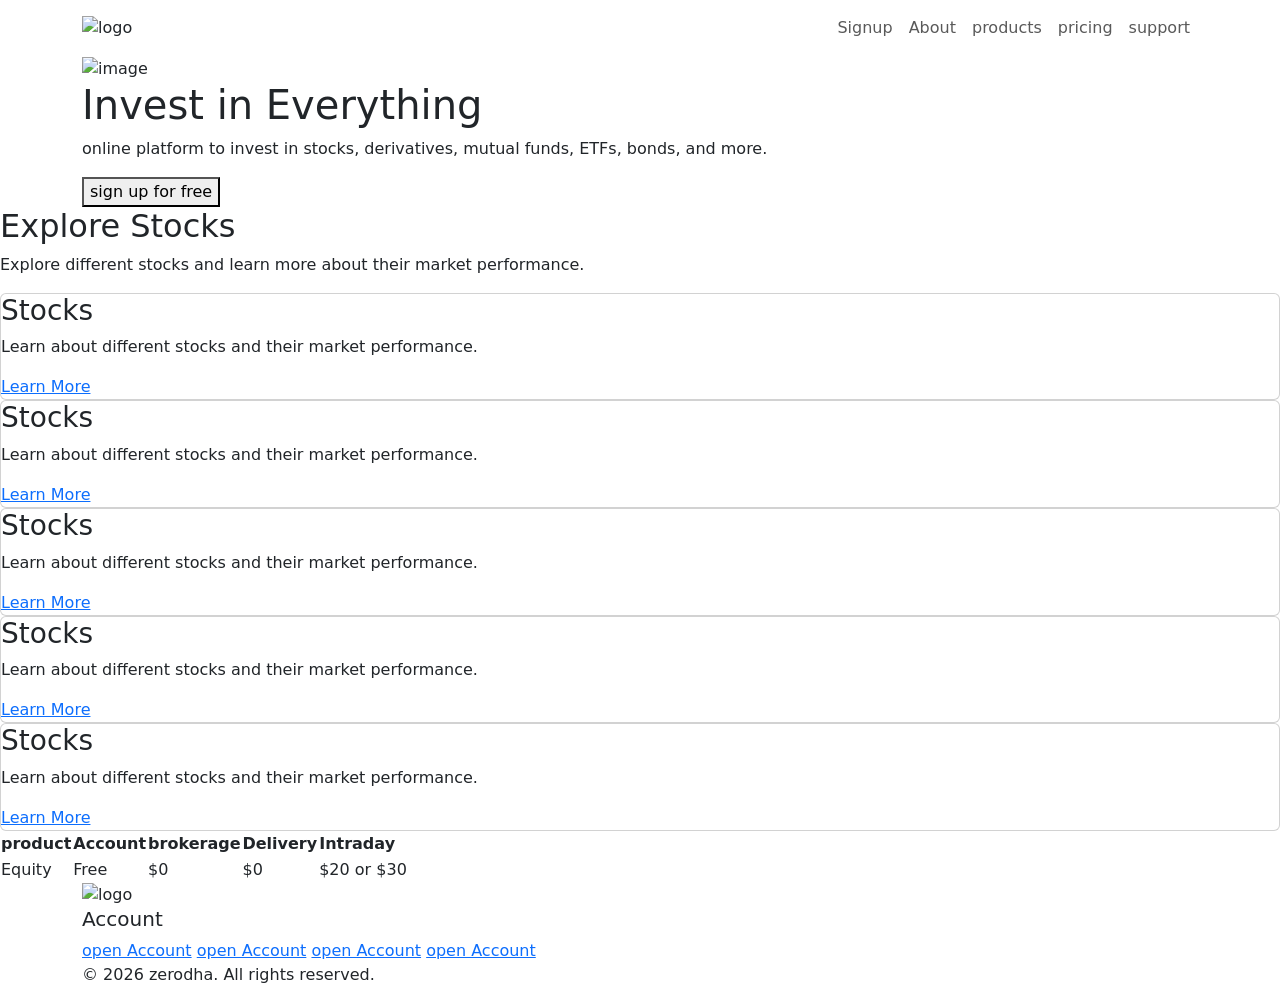
==== index.html @ df23a9e9 "Update and rename Asrar.html to index.html" ====
<!DOCTYPE html>
<html lang="en">
<head>
    <meta charset="UTF-8">
    <meta name="viewport" content="width=device-width, initial-scale=1.0">
    <title>zerodha</title>
    <link rel="stylesheet" href="style.css">
    <link href="https://cdn.jsdelivr.net/npm/bootstrap@5.3.8/dist/css/bootstrap.min.css" rel="stylesheet" integrity="sha384-sRIl4kxILFvY47J16cr9ZwB07vP4J8+LH7qKQnuqkuIAvNWLzeN8tE5YBujZqJLB" crossorigin="anonymous">
</head>
<body>
    <nav class="navbar navbar-expand-lg navbar-light navbar-custom">
        <div class="container">
            <img src="https://zerodha.com/static/images/logo.svg" alt="logo" class="logo">
        
        <button class="navbar-toggler"
        type="button"
        data-bs-toggle="collapse"
        data-bs-target="#navbarMenu">
            <span class="navbar-toggle-icon"></span>                
        </button>
        <div class="navbar-nav ms-auto">
            <a href="#" class="nav-link">Signup</a>
            <a href="#" class="nav-link">About</a>
            <a href="#" class="nav-link">products</a>
            <a href="#" class="nav-link">pricing</a>
            <a href="#" class="nav-link">support</a>
        </div>
    </nav>

    <main>
        <section class="hero">
            <div class="container">
                <img src="https://zerodha.com/static/images/landing.svg" alt="image" class="hero-image">
                <h1 class="hero-title"> Invest in Everything</h1>
                <p class="hero-para">
                    online platform to invest in stocks, derivatives, mutual funds, ETFs, bonds, and more.
                </p>
                <button class="signup">
                    sign up for free
                </button>
            </div>
            </div>
        </section>
        <section class="products">

    <h2 class="section-title">Explore Stocks</h2>

    <p class="section-para">
        Explore different stocks and learn more about their market performance.
    </p>

    <div class="product-grid">

        <div class="card">
            <h3>Stocks</h3>
            <p>Learn about different stocks and their market performance.</p>
            <a href="#" class="card-link">Learn More</a>
        </div>
        <div class="card">
            <h3>Stocks</h3>
            <p>Learn about different stocks and their market performance.</p>
            <a href="#" class="card-link">Learn More</a>
        </div>
        <div class="card">
            <h3>Stocks</h3>
            <p>Learn about different stocks and their market performance.</p>
            <a href="#" class="card-link">Learn More</a>
        </div>
        <div class="card">
            <h3>Stocks</h3>
            <p>Learn about different stocks and their market performance.</p>
            <a href="#" class="card-link">Learn More</a>
        </div>
        <div class="card">
            <h3>Stocks</h3>
            <p>Learn about different stocks and their market performance.</p>
            <a href="#" class="card-link">Learn More</a>
        </div>
    </div>

</section>
    <div class="table-container">
        <table class="pricing-table">
            <thead>
                <tr>
                    <th> product</th>
                    <th>Account</th>
                    <th>brokerage</th>
                    <th>Delivery</th>
                    <th>Intraday</th> 
                </tr>
            </thead>
            <tbody>
                <tr>
                    <td>Equity</td>
                    <td>Free</td>
                    <td>$0</td>
                    <td> $0 </td>
                    <td> $20 or $30 </td>
                </tr>
            </tbody>
        </table>
    </div>
</section>
                </div>
            </div>
        </section>

    </main>
<footer  class="footer"> 
    <div class="container">
        <div class="footer-content">
            <img src="https://zerodha.com/static/images/logo.svg" alt="logo" class="footer">
        </div>
        <div>
            <h5>Account</h5>
            <a href="#">open Account</a>
            <a href="#">open Account</a>
            <a href="#">open Account</a>
            <a href="#">open Account</a>
        </div>

        <div class="copyright">
            <p>&copy; 2026 zerodha. All rights reserved.</p>

        </div>
    </div>

</footer >
<script src="https://cdn.jsdelivr.net/npm/bootstrap@5.3.8/dist/js/bootstrap.bundle.min.js" integrity="sha384-FKyoEForCGlyvwx9Hj09JcYn3nv7wiPVlz7YYwJrWVcXK/BmnVDxM+D2scQbITxI" crossorigin="anonymous"></script>

</body>
</html>
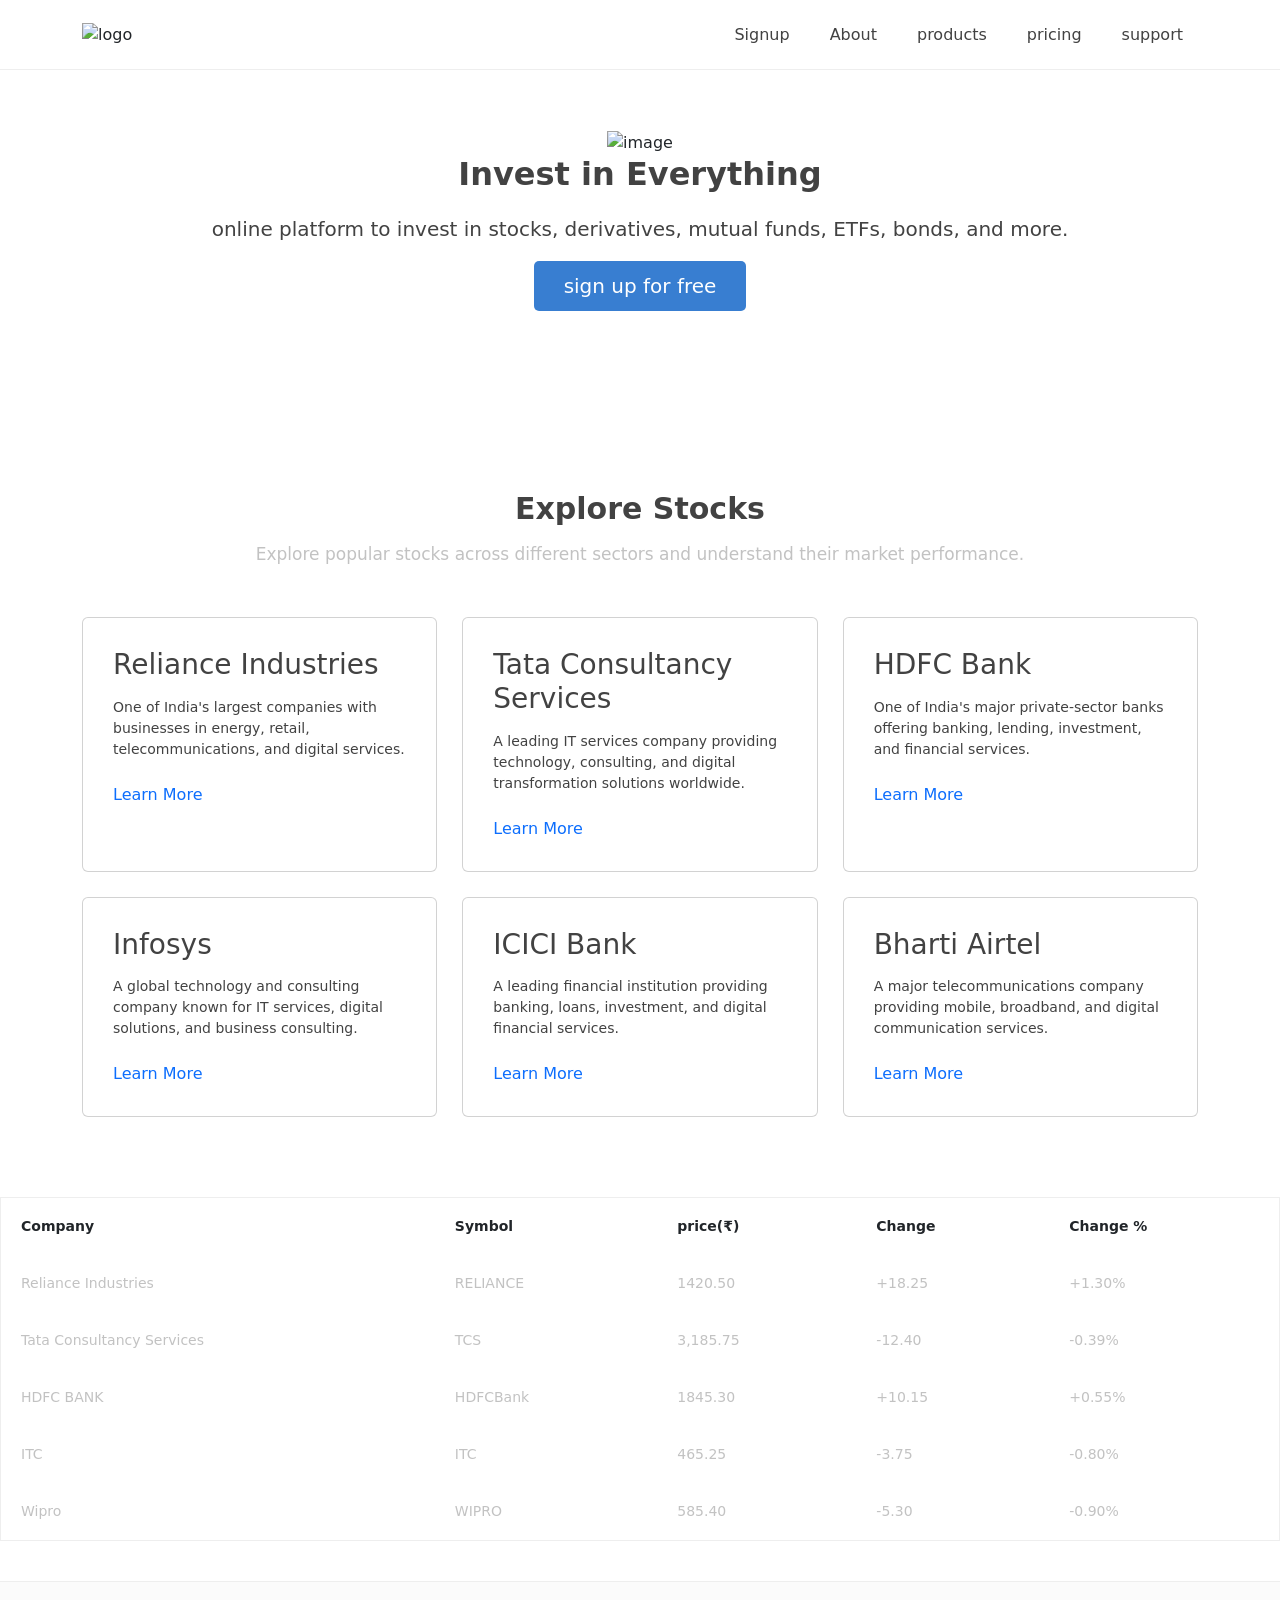
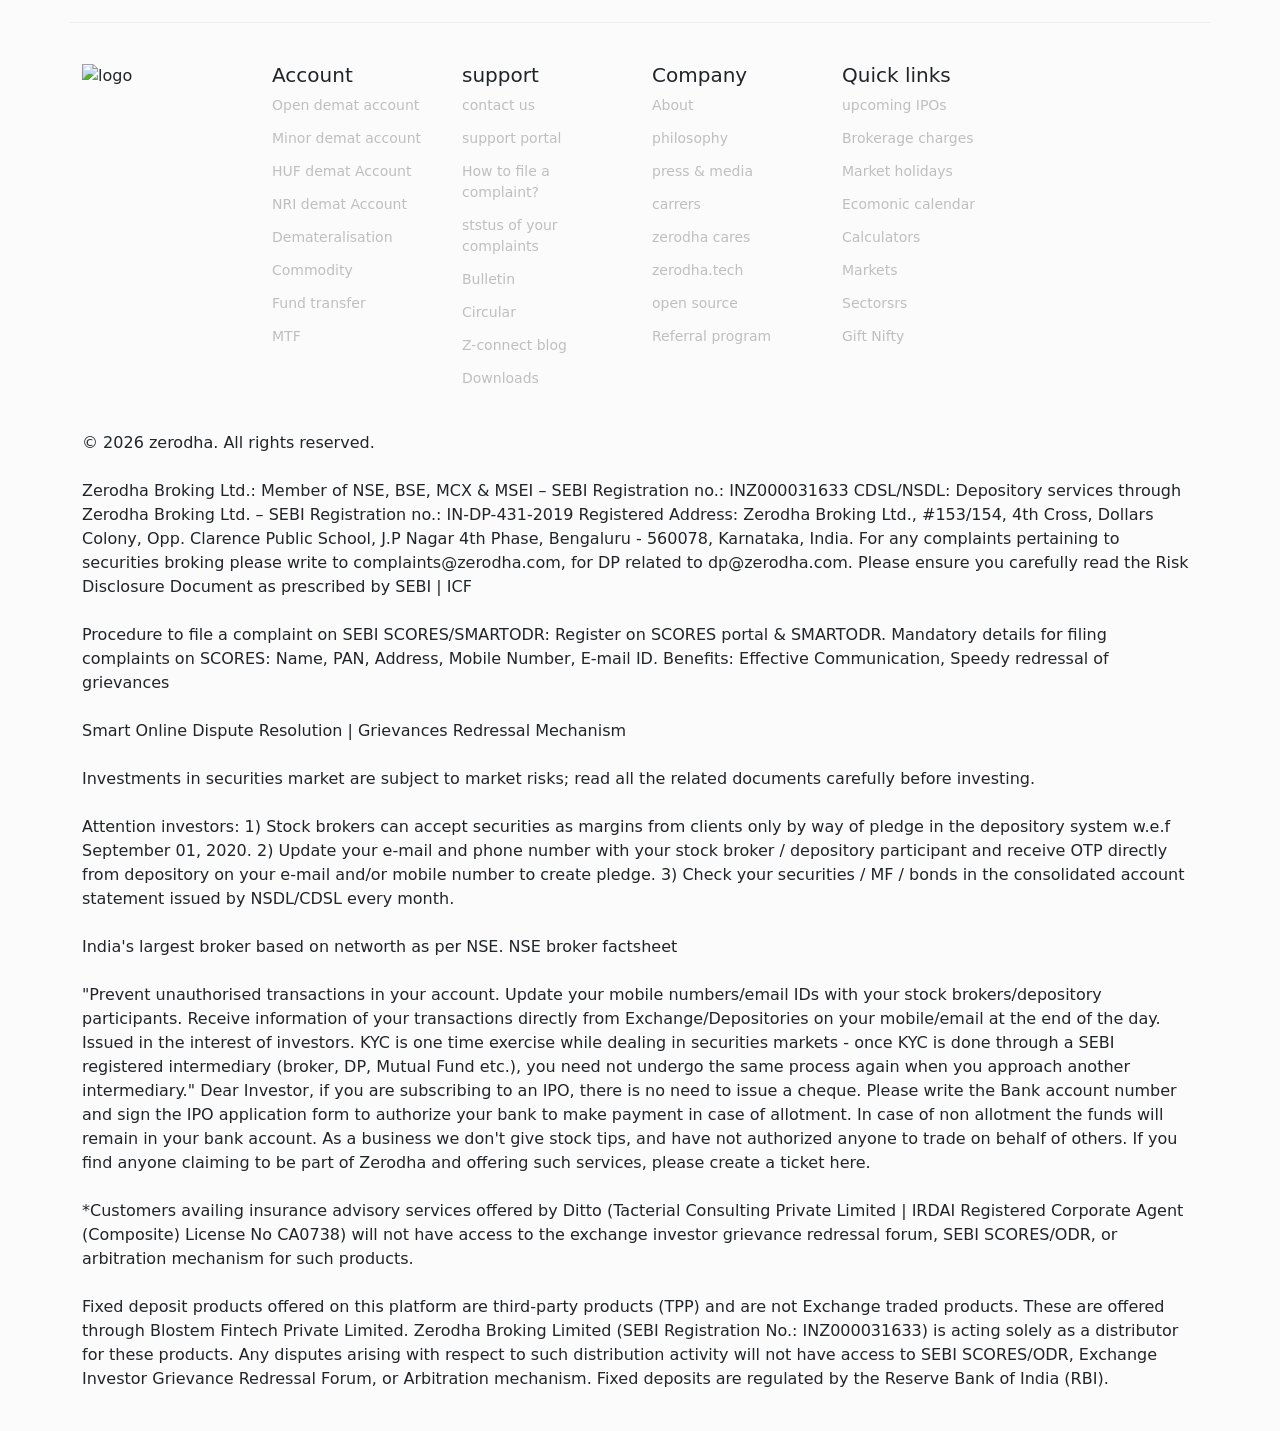
==== commit 330e6070: "Update index.html" ====
--- a/index.html
+++ b/index.html
@@ -3,11 +3,12 @@
 <head>
     <meta charset="UTF-8">
     <meta name="viewport" content="width=device-width, initial-scale=1.0">
-    <title>zerodha</title>
+    <title>Zerodha: online brokerage platform</title>
     <link rel="stylesheet" href="style.css">
     <link href="https://cdn.jsdelivr.net/npm/bootstrap@5.3.8/dist/css/bootstrap.min.css" rel="stylesheet" integrity="sha384-sRIl4kxILFvY47J16cr9ZwB07vP4J8+LH7qKQnuqkuIAvNWLzeN8tE5YBujZqJLB" crossorigin="anonymous">
 </head>
 <body>
+    
     <nav class="navbar navbar-expand-lg navbar-light navbar-custom">
         <div class="container">
             <img src="https://zerodha.com/static/images/logo.svg" alt="logo" class="logo">
@@ -19,7 +20,7 @@
             <span class="navbar-toggle-icon"></span>                
         </button>
         <div class="navbar-nav ms-auto">
-            <a href="#" class="nav-link">Signup</a>
+            <a href="abc.html" class="nav-link">Signup</a>
             <a href="#" class="nav-link">About</a>
             <a href="#" class="nav-link">products</a>
             <a href="#" class="nav-link">pricing</a>
@@ -42,87 +43,199 @@
             </div>
         </section>
         <section class="products">
-
-    <h2 class="section-title">Explore Stocks</h2>
-
-    <p class="section-para">
-        Explore different stocks and learn more about their market performance.
-    </p>
-
-    <div class="product-grid">
-
-        <div class="card">
-            <h3>Stocks</h3>
-            <p>Learn about different stocks and their market performance.</p>
-            <a href="#" class="card-link">Learn More</a>
-        </div>
-        <div class="card">
-            <h3>Stocks</h3>
-            <p>Learn about different stocks and their market performance.</p>
-            <a href="#" class="card-link">Learn More</a>
-        </div>
-        <div class="card">
-            <h3>Stocks</h3>
-            <p>Learn about different stocks and their market performance.</p>
-            <a href="#" class="card-link">Learn More</a>
-        </div>
-        <div class="card">
-            <h3>Stocks</h3>
-            <p>Learn about different stocks and their market performance.</p>
-            <a href="#" class="card-link">Learn More</a>
-        </div>
-        <div class="card">
-            <h3>Stocks</h3>
-            <p>Learn about different stocks and their market performance.</p>
-            <a href="#" class="card-link">Learn More</a>
+    <div class="container">
+
+        <h2 class="section-title">Explore Stocks</h2>
+
+        <p class="section-para">
+            Explore popular stocks across different sectors and understand their market performance.
+        </p>
+
+        <div class="product-grid">
+
+            <div class="card">
+                <h3>Reliance Industries</h3>
+                <p>
+                    One of India's largest companies with businesses in energy,
+                    retail, telecommunications, and digital services.
+                </p>
+                <a href="#" class="card-link">Learn More</a>
+            </div>
+
+            <div class="card">
+                <h3>Tata Consultancy Services</h3>
+                <p>
+                    A leading IT services company providing technology,
+                    consulting, and digital transformation solutions worldwide.
+                </p>
+                <a href="#" class="card-link">Learn More</a>
+            </div>
+
+            <div class="card">
+                <h3>HDFC Bank</h3>
+                <p>
+                    One of India's major private-sector banks offering
+                    banking, lending, investment, and financial services.
+                </p>
+                <a href="#" class="card-link">Learn More</a>
+            </div>
+
+            <div class="card">
+                <h3>Infosys</h3>
+                <p>
+                    A global technology and consulting company known for
+                    IT services, digital solutions, and business consulting.
+                </p>
+                <a href="#" class="card-link">Learn More</a>
+            </div>
+
+            <div class="card">
+                <h3>ICICI Bank</h3>
+                <p>
+                    A leading financial institution providing banking,
+                    loans, investment, and digital financial services.
+                </p>
+                <a href="#" class="card-link">Learn More</a>
+            </div>
+
+            <div class="card">
+                <h3>Bharti Airtel</h3>
+                <p>
+                    A major telecommunications company providing mobile,
+                    broadband, and digital communication services.
+                </p>
+                <a href="#" class="card-link">Learn More</a>
+            </div>
+
         </div>
     </div>
-
 </section>
+    
     <div class="table-container">
         <table class="pricing-table">
             <thead>
                 <tr>
-                    <th> product</th>
-                    <th>Account</th>
-                    <th>brokerage</th>
-                    <th>Delivery</th>
-                    <th>Intraday</th> 
+                    <th> Company</th>
+                    <th>Symbol</th>
+                    <th>price(₹)</th>
+                    <th>Change</th>
+                    <th>Change %</th> 
                 </tr>
             </thead>
             <tbody>
                 <tr>
-                    <td>Equity</td>
-                    <td>Free</td>
-                    <td>$0</td>
-                    <td> $0 </td>
-                    <td> $20 or $30 </td>
+                    <td>Reliance Industries</td>             
+                   <td>RELIANCE</td>
+                    <td>1420.50</td>
+                    <td>+18.25</td>
+                    <td>+1.30%</td>
+                </tr>
+                <tr>
+                    <td>Tata Consultancy Services</td>
+                    <td>TCS</td>
+                    <td>3,185.75</td>
+                    <td> -12.40 </td>
+                    <td> -0.39% </td>
+                </tr>
+                <tr>
+                    <td>HDFC BANK</td>
+                    <td>HDFCBank</td>
+                    <td>1845.30</td>
+                    <td> +10.15 </td>
+                    <td> +0.55% </td>
+                </tr>
+                <tr>
+                    <td>ITC</td>
+                    <td>ITC</td>
+                    <td>465.25</td>
+                    <td> -3.75 </td>
+                    <td> -0.80% </td>
+                </tr>
+                <tr>
+                    <td>Wipro</td>
+                    <td>WIPRO</td>
+                    <td>585.40</td>
+                    <td> -5.30 </td>
+                    <td> -0.90% </td>
                 </tr>
             </tbody>
         </table>
     </div>
 </section>
-                </div>
-            </div>
-        </section>
 
     </main>
 <footer  class="footer"> 
     <div class="container">
-        <div class="footer-content">
-            <img src="https://zerodha.com/static/images/logo.svg" alt="logo" class="footer">
-        </div>
-        <div>
+        <div class="row footer row">
+        <div class="col-lg-2 col-md-6 col-10 footer-column">
+            <img src="https://zerodha.com/static/images/logo.svg" alt="logo" class="footer-logo">
+        </div>
+        <div class="col-lg-2 col-md-6 col-10 footer-column">
             <h5>Account</h5>
-            <a href="#">open Account</a>
-            <a href="#">open Account</a>
-            <a href="#">open Account</a>
-            <a href="#">open Account</a>
-        </div>
-
+            <a href="#">Open demat account</a>
+            <a href="#"> Minor demat account</a>
+            <a href="#">HUF demat Account</a>
+            <a href="#">NRI demat Account</a>
+            <a href="#">Demateralisation</a>                                                        
+            <a href="#">Commodity</a>
+            <a href="#">Fund transfer</a>
+            <a href="#">MTF</a>
+        </div>
+        <div class="col-lg-2 col-md-6 col-10 footer-column">
+            <h5>support</h5>
+            <a href="#">contact us</a>
+            <a href="#">support portal</a>
+            <a href="#">How to file a complaint? </a>
+            <a href="#">ststus of your complaints</a>
+            <a href="#">Bulletin</a>
+            <a href="#">Circular</a>
+            <a href="#">Z-connect blog</a>
+            <a href="#">Downloads</a>
+        </div>
+        <div class="col-lg-2 col-md-6 col-10 footer-column">
+            <h5>Company</h5>
+            <a href="#"> About</a>
+            <a href="#">philosophy</a>
+            <a href="#">press & media</a>
+            <a href="#">carrers</a>
+            <a href="#">zerodha cares</a>
+            <a href="#">zerodha.tech</a>
+            <a href="#">open source</a>
+            <a href="#">Referral program</a>
+        </div>
+        <div class="col-lg-2 col-md-6 col-10 footer-column">
+            <h5>Quick links</h5>
+            <a href="#">upcoming IPOs</a>
+            <a href="#">Brokerage charges</a>
+            <a href="#">Market holidays</a>
+            <a href="#">Ecomonic calendar</a>
+            <a href="#">Calculators</a>
+            <a href="#">Markets</a>
+            <a href="#">Sectorsrs</a>
+            <a href="#">Gift Nifty</a>
+        </div>
         <div class="copyright">
-            <p>&copy; 2026 zerodha. All rights reserved.</p>
-
+            
+            <p>&copy; 2026 zerodha. All rights reserved. <br><br> Zerodha Broking Ltd.: Member of NSE, BSE, MCX & MSEI – SEBI Registration no.: INZ000031633 CDSL/NSDL: Depository services through Zerodha Broking Ltd. – SEBI Registration no.: IN-DP-431-2019 Registered Address: Zerodha Broking Ltd., #153/154, 4th Cross, Dollars Colony, Opp. Clarence Public School, J.P Nagar 4th Phase, Bengaluru - 560078, Karnataka, India. For any complaints pertaining to securities broking please write to complaints@zerodha.com, for DP related to dp@zerodha.com. Please ensure you carefully read the Risk Disclosure Document as prescribed by SEBI | ICF <br><br>
+
+Procedure to file a complaint on SEBI SCORES/SMARTODR: Register on SCORES portal & SMARTODR. Mandatory details for filing complaints on SCORES: Name, PAN, Address, Mobile Number, E-mail ID. Benefits: Effective Communication, Speedy redressal of grievances<br><br>
+
+Smart Online Dispute Resolution | Grievances Redressal Mechanism<br><br>
+
+Investments in securities market are subject to market risks; read all the related documents carefully before investing.<br><br>
+
+Attention investors: 1) Stock brokers can accept securities as margins from clients only by way of pledge in the depository system w.e.f September 01, 2020. 2) Update your e-mail and phone number with your stock broker / depository participant and receive OTP directly from depository on your e-mail and/or mobile number to create pledge. 3) Check your securities / MF / bonds in the consolidated account statement issued by NSDL/CDSL every month.<br><br>
+
+India's largest broker based on networth as per NSE. NSE broker factsheet<br><br>
+
+"Prevent unauthorised transactions in your account. Update your mobile numbers/email IDs with your stock brokers/depository participants. Receive information of your transactions directly from Exchange/Depositories on your mobile/email at the end of the day. Issued in the interest of investors. KYC is one time exercise while dealing in securities markets - once KYC is done through a SEBI registered intermediary (broker, DP, Mutual Fund etc.), you need not undergo the same process again when you approach another intermediary." Dear Investor, if you are subscribing to an IPO, there is no need to issue a cheque. Please write the Bank account number and sign the IPO application form to authorize your bank to make payment in case of allotment. In case of non allotment the funds will remain in your bank account. As a business we don't give stock tips, and have not authorized anyone to trade on behalf of others. If you find anyone claiming to be part of Zerodha and offering such services, please create a ticket here.<br><br>
+
+*Customers availing insurance advisory services offered by Ditto (Tacterial Consulting Private Limited | IRDAI Registered Corporate Agent (Composite) License No CA0738) will not have access to the exchange investor grievance redressal forum, SEBI SCORES/ODR, or arbitration mechanism for such products.<br><br>
+
+Fixed deposit products offered on this platform are third-party products (TPP) and are not Exchange traded products. These are offered through Blostem Fintech Private Limited. Zerodha Broking Limited (SEBI Registration No.: INZ000031633) is acting solely as a distributor for these products. Any disputes arising with respect to such distribution activity will not have access to SEBI SCORES/ODR, Exchange Investor Grievance Redressal Forum, or Arbitration mechanism. Fixed deposits are regulated by the Reserve Bank of India (RBI).<br><br>
+                  
+            </p>
+            </div>
         </div>
     </div>
 
@@ -131,7 +244,3 @@
 
 </body>
 </html>
-
-
-
-  
--- a/style.css
+++ b/style.css
@@ -0,0 +1,206 @@
+*{
+    box-sizing: border-box;
+}
+
+body{
+    margin:0;
+    font-family:"Inter",sans-serif;
+    background-color:#ffff;
+    color:#424242;
+}
+
+.navbar-custom{
+    padding-left: 100px;
+    padding-right: 100px;
+    min-height: 70px;
+    background-color:#ffff;
+    box-shadow: 1px 2px 2px solid #eee;
+    border-bottom: 1px solid #eee ;
+}
+
+.logo{
+    width: 130px;
+    height: auto;
+}
+
+.navbar-nav{
+    gap:10px;
+}
+
+.nav-link{
+    color:#424242 !important;
+    font-size: 14px;
+    padding: 10px 15px !important;
+}
+
+.nav-link:hover{
+    color:#387ed1 !important;
+}
+
+.hero{
+    padding-top:60px;
+    padding-bottom:100px;
+    text-align:center;
+}
+
+.hero-image{
+    width: 800px;
+    max-width:100%;
+    margin: bottom 55px;
+}
+
+.hero-title{
+    font-size:32px;
+    font-weight: 600;
+    color:#424242;
+    margin-bottom: 20px;
+}
+
+.hero-para{
+    font-size: 20px;
+    line-height: 1.6;
+    color: #424242;
+    margin: bottom 30px;
+}
+
+.signup{
+    background-color: #387ed1;
+    color:white;
+    border: none;
+    border-radius: 5px;
+    padding:10px 30px;
+    font-size:20px;
+}
+
+.signup:hover{
+    background-color: #2f6fbd;
+}
+
+.products{
+    padding: 80px 0;
+    background-color: #ffff;
+}
+
+.section-title{
+    text-align:center;
+    font-size: 30px;
+    font-weight: 600;
+    color:#424242;
+    margin-bottom: 15px;
+}
+
+.section-para{
+    text-align:center;
+    font-size: 17px;
+    color:#6666;
+    margin-bottom: 50px;    
+}
+
+.product-grid{
+    display: grid;
+    grid-template-columns: repeat(3,2fr);
+    gap :25px;
+}
+
+
+.card{
+    border: 1px solid #eeeeee;
+    border-radius: 5px;
+    padding: 30px;
+    background-color: white;
+    transition:all 0.25s ease;
+}
+
+.card:hover{
+    transform:translateX(-5px);
+    box-shadow: 0 8px 25px #424242;
+}
+
+.card h3{
+    font-weight: 500;
+    color: #424242;
+    margin-bottom: 15px;
+}
+
+.card p{
+    font-size: 14px;
+    line-weight: 1.7;
+    color: #424242;
+    min-height: 70px;
+}
+
+.card a{
+    text-decoration: none;
+}
+
+.table-container{
+    width: 100%;
+    overflow-x:auto;
+    background-color: #ffff;
+    border: 1px solid#eee;
+    margin-bottom: 40px;
+}
+
+.pricing-table{
+    width: 100%;
+    border-collapse: collapse ;
+    min: width 700px;
+}
+
+.pricing-table thead{
+    background-color: #ffff;
+}
+
+.pricing-table th,
+.pricing-table td{
+    padding: 18px 20px;
+    text-align: left;
+    font-size: 14px;
+}
+
+.pricing-table td{
+    color:#6666;
+     border-bottom: 1 px solid #424242;
+}
+
+.pricing-table th{
+    font-weight: 600;
+}
+
+.footer{
+    background-color:#fbfbfb ;
+    border-top: 1px solid #eee;
+    padding-top: 40px;
+}
+
+.footer-row{
+    padding-bottom: 40px;
+}
+
+.footer-column{
+    margin-bottom: 30px;
+}
+
+.footer-logo{
+    width: 150px;
+    height: auto;
+}
+
+.footer-column a{
+    display: block;
+    text-decoration: none;
+    color: #6666;
+    margin-bottom: 12px;
+    font-size: 14px;
+}
+
+.copyright{
+    display: flex;
+    justify-content: center;
+}
+
+@media (max-width: 990px){
+    .product-grid{
+        grid-template-columns: repeat(2,1fr);
+    }
+}
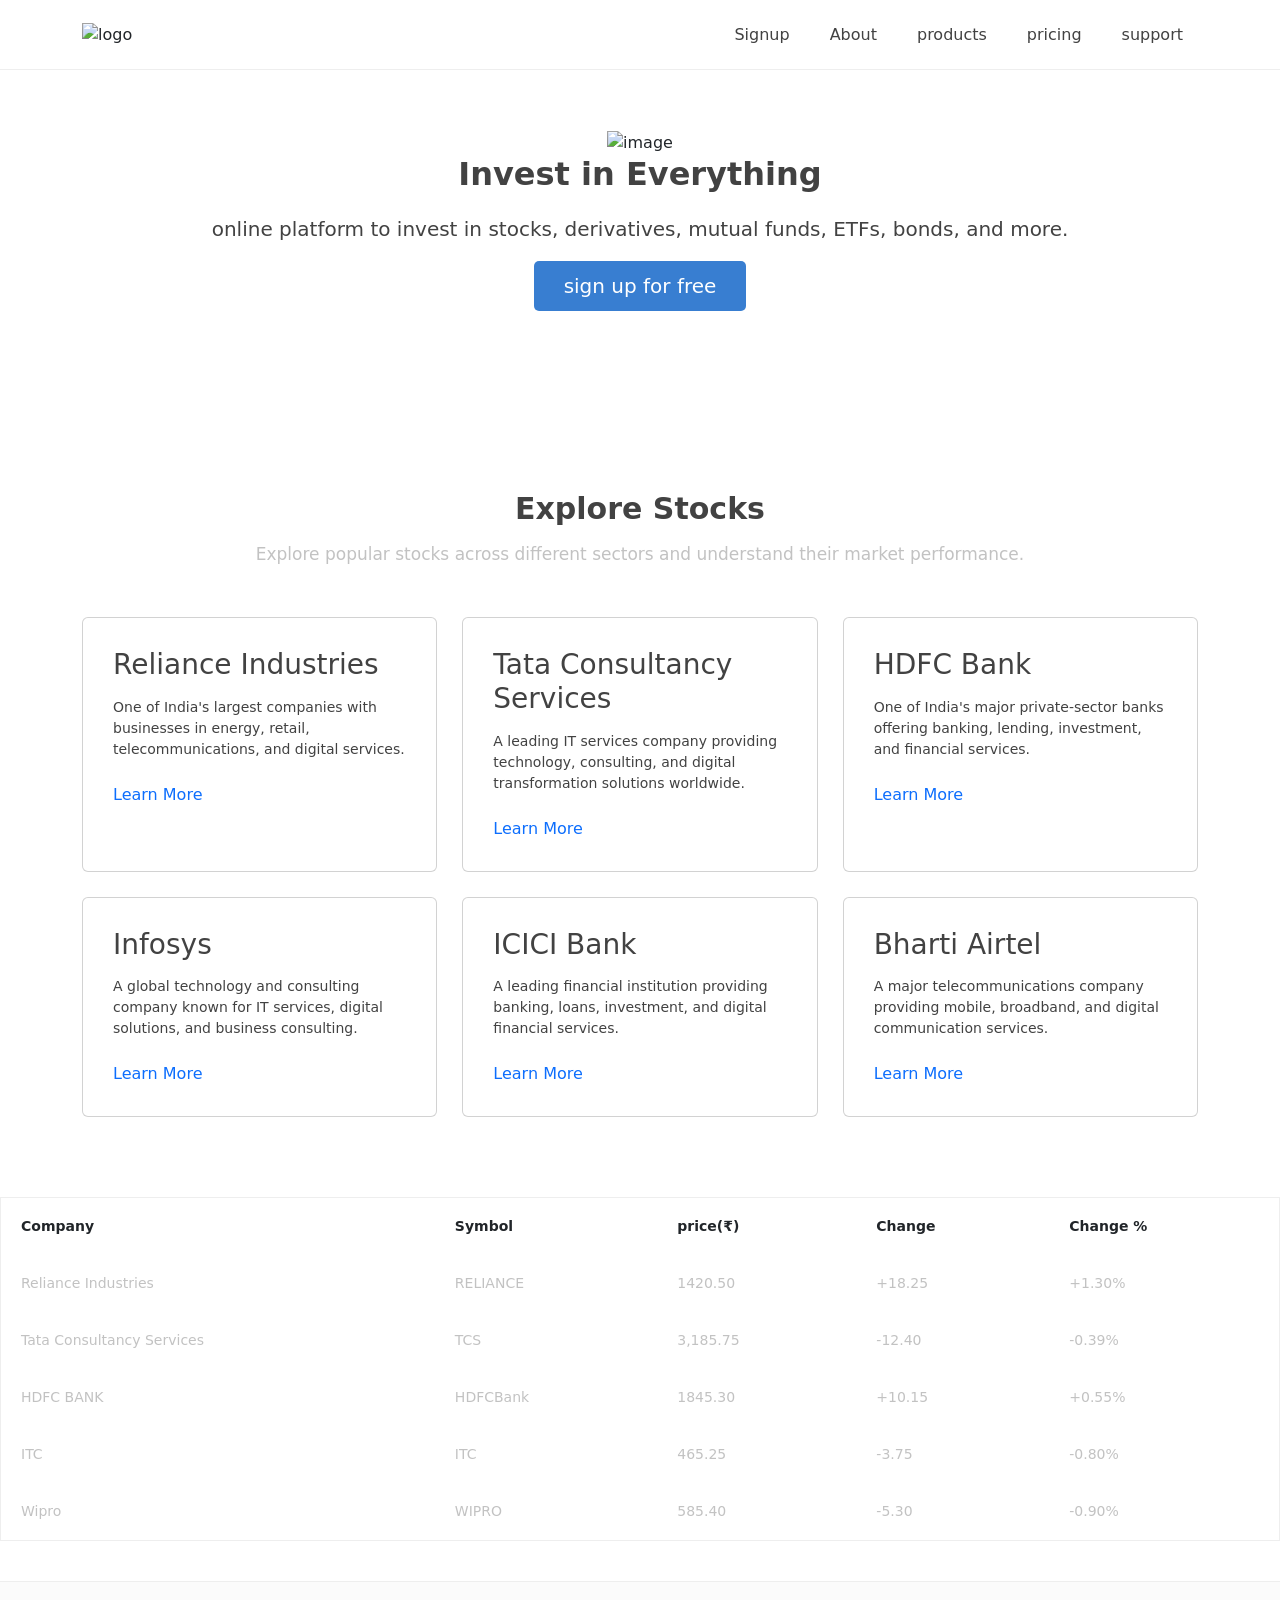
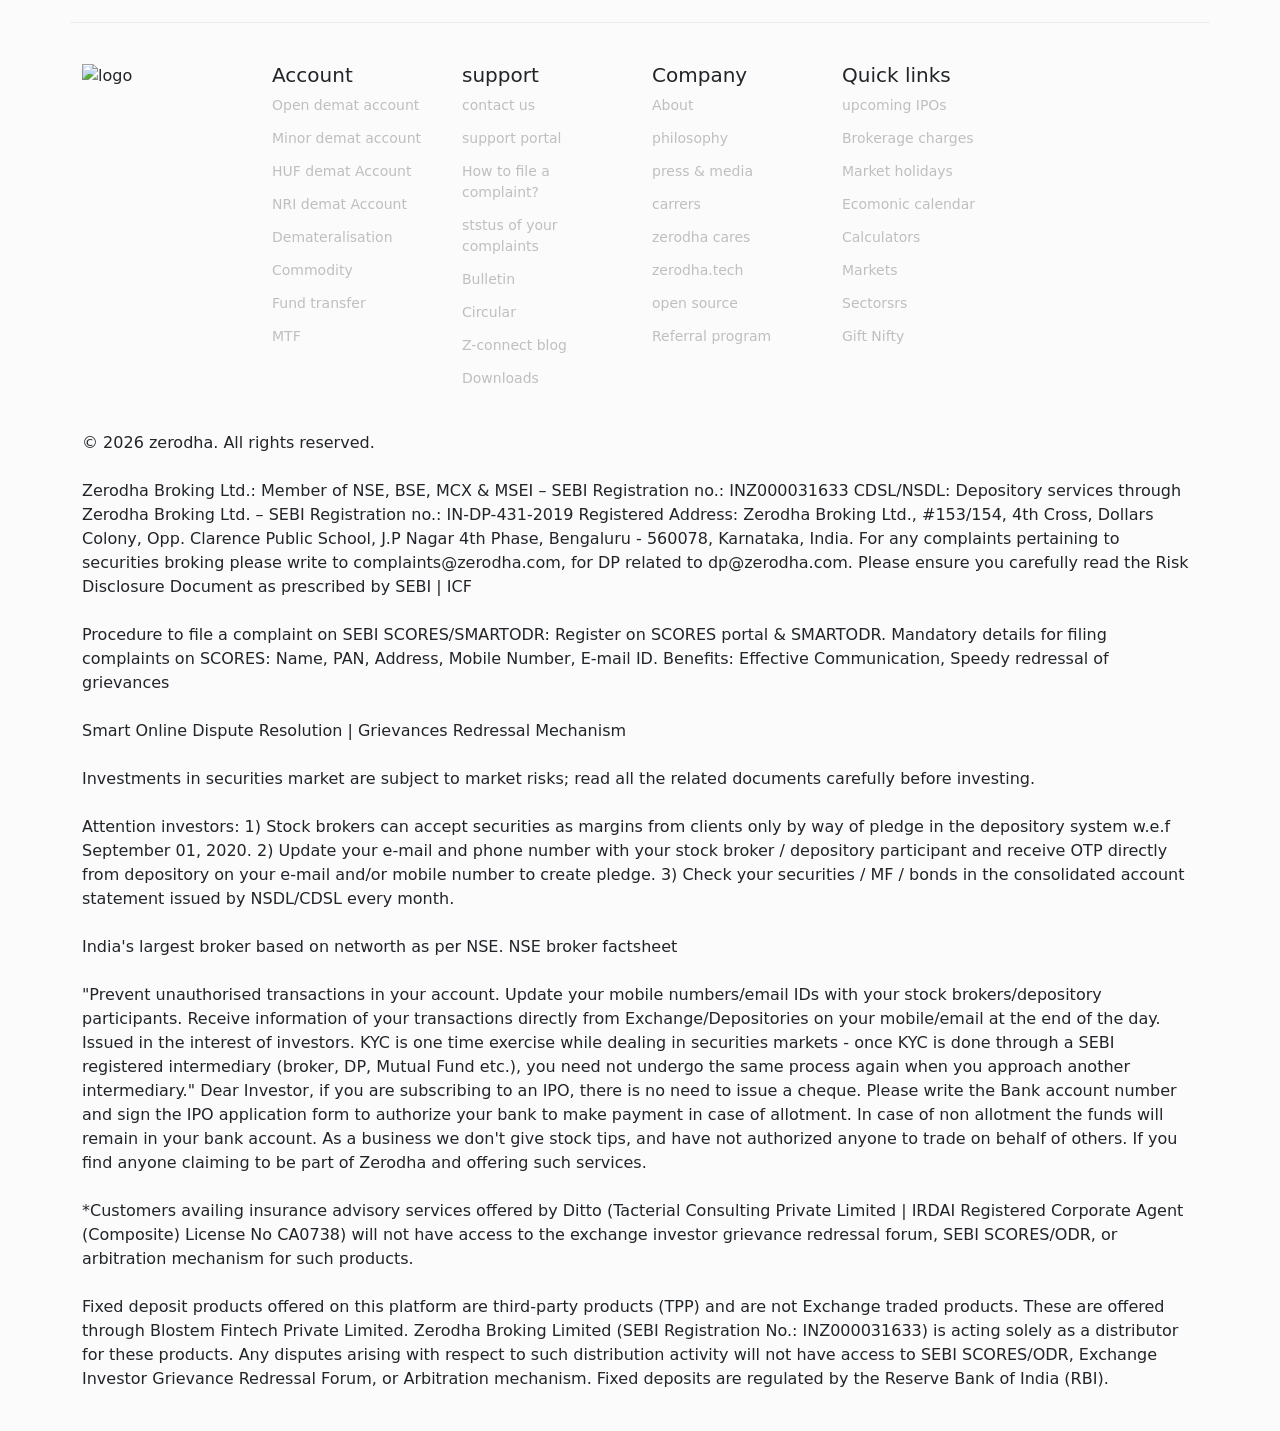
==== commit 85b00958: "Update index.html" ====
--- a/index.html
+++ b/index.html
@@ -228,7 +228,7 @@
 
 India's largest broker based on networth as per NSE. NSE broker factsheet<br><br>
 
-"Prevent unauthorised transactions in your account. Update your mobile numbers/email IDs with your stock brokers/depository participants. Receive information of your transactions directly from Exchange/Depositories on your mobile/email at the end of the day. Issued in the interest of investors. KYC is one time exercise while dealing in securities markets - once KYC is done through a SEBI registered intermediary (broker, DP, Mutual Fund etc.), you need not undergo the same process again when you approach another intermediary." Dear Investor, if you are subscribing to an IPO, there is no need to issue a cheque. Please write the Bank account number and sign the IPO application form to authorize your bank to make payment in case of allotment. In case of non allotment the funds will remain in your bank account. As a business we don't give stock tips, and have not authorized anyone to trade on behalf of others. If you find anyone claiming to be part of Zerodha and offering such services, please create a ticket here.<br><br>
+"Prevent unauthorised transactions in your account. Update your mobile numbers/email IDs with your stock brokers/depository participants. Receive information of your transactions directly from Exchange/Depositories on your mobile/email at the end of the day. Issued in the interest of investors. KYC is one time exercise while dealing in securities markets - once KYC is done through a SEBI registered intermediary (broker, DP, Mutual Fund etc.), you need not undergo the same process again when you approach another intermediary." Dear Investor, if you are subscribing to an IPO, there is no need to issue a cheque. Please write the Bank account number and sign the IPO application form to authorize your bank to make payment in case of allotment. In case of non allotment the funds will remain in your bank account. As a business we don't give stock tips, and have not authorized anyone to trade on behalf of others. If you find anyone claiming to be part of Zerodha and offering such services. <br><br>
 
 *Customers availing insurance advisory services offered by Ditto (Tacterial Consulting Private Limited | IRDAI Registered Corporate Agent (Composite) License No CA0738) will not have access to the exchange investor grievance redressal forum, SEBI SCORES/ODR, or arbitration mechanism for such products.<br><br>
 
